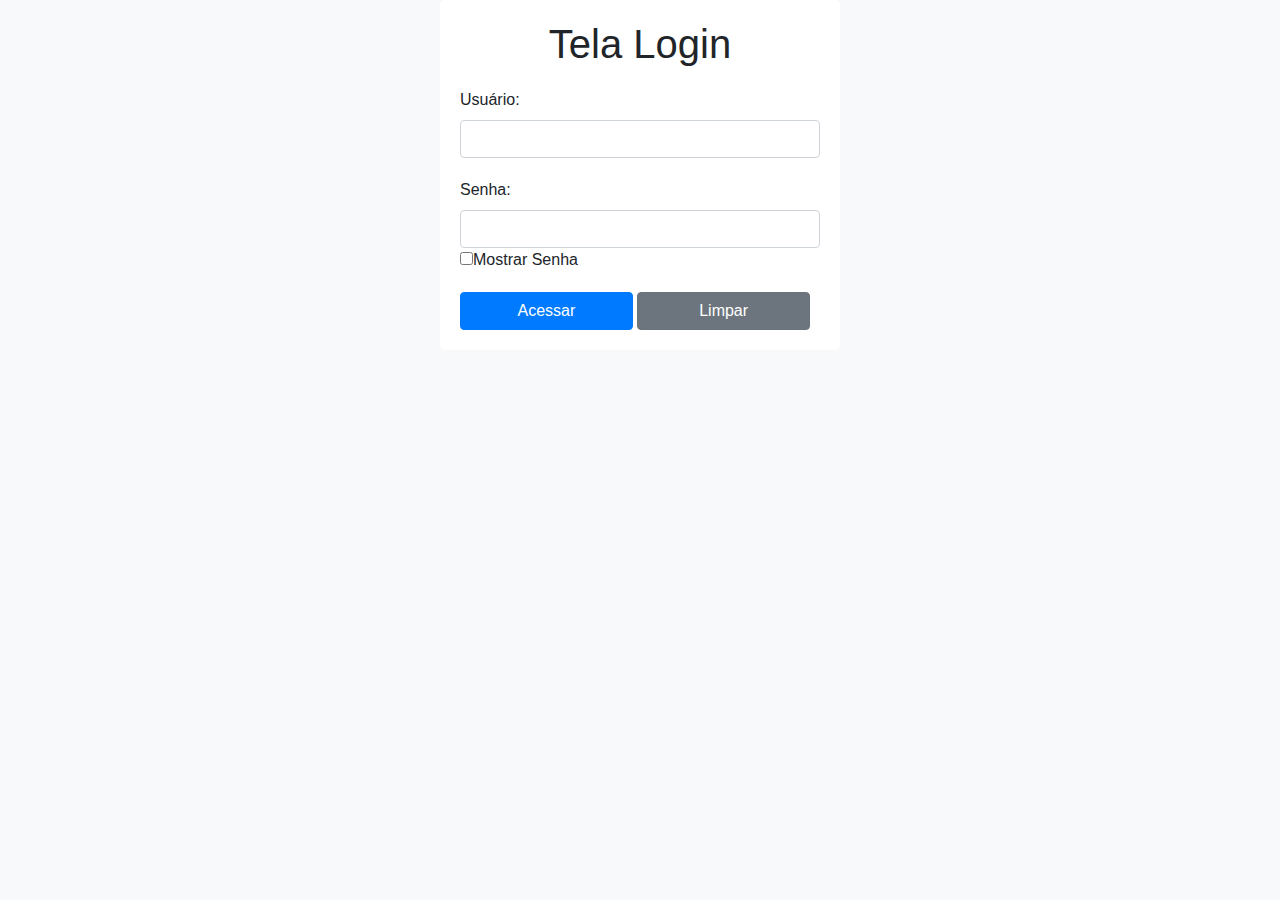
==== index.html @ ba5b814f "Arquivos Projeto" ====
<!DOCTYPE html>
<html lang="pt-br">
<head>
    <meta charset="UTF-8">
    <meta name="viewport" content="width=device-width, initial-scale=1.0">
    <link rel="stylesheet" href="https://stackpath.bootstrapcdn.com/bootstrap/4.3.1/css/bootstrap.min.css">
    <link rel="stylesheet" href="./css/style.css">
    <script src="./js/script.js"></script>
    <title>Tela Login | Patrick Caramico</title>
</head>
<body>
    <div class="container">
        <h1>Tela Login</h1>
        <div class="form-group">
            <label for="usuario">Usuário: </label>
            <input type="text" id="usuario" class="form-control">
        </div>

        <div class="form-group">
            <label for="senha">Senha: </label>
            <input type="password" id="senha" class="form-control">
            <input type="checkbox" id="mostrarSenha" onchange="alternarVisibilidadeSenha()">Mostrar Senha
        </div>

        <button onclick="fazerLogin()" class="btn btn-primary">Acessar</button>
        <button onclick="limpar()" class="btn btn-secondary">Limpar</button>

        <div class="alert alert-danger" id="alerta" style="display: none;">
            Usuário ou senha inválidos. Por favor, tente novamente.
        </div>
    </div>
</body>
</html>
---- css/style.css ----
body {
    background-color: #f8f9fa;
}

.container {
    max-width: 400px;
    margin: 0 auto;
    padding: 20px;
    background-color: #fff;
    border-radius: 5px;
    box-shadow: 0 2px 5px rgba(0, 0, 0, 0,1);
}

h1 {
    text-align: center;
    margin-bottom: 20px;
}

.form-group {
    margin-bottom: 20px;
}

.label {
    display: block;
    font-weight: bold;
}

.btn-primary {
    width: 48%;
}

.btn-secondary {
    width: 48%;
}

#resultado {
    margin-top: 20px;
    padding: 10px;
    background-color: #f8f9fa;
    border: 1px solid #ced4da;
    border-radius: 5px;
}

#btnVoltar {
    position: fixed;
    top: 10px;
    left: 10px;
    width: 50px;
    height: 30px;
    padding: 0;
}
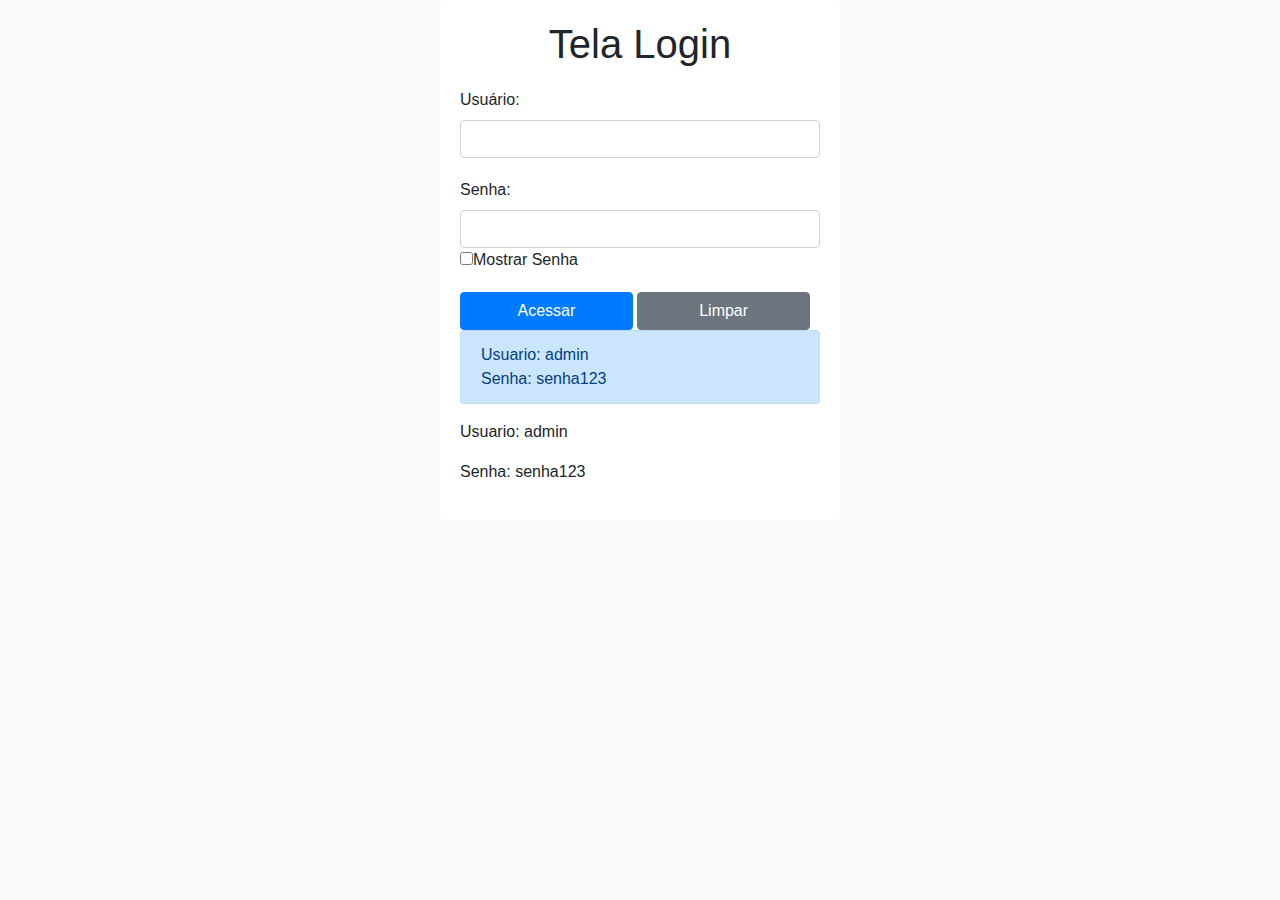
==== commit b8c091e0: "Atualização do Index" ====
--- a/index.html
+++ b/index.html
@@ -28,6 +28,11 @@
         <div class="alert alert-danger" id="alerta" style="display: none;">
             Usuário ou senha inválidos. Por favor, tente novamente.
         </div>
+
+        <div id="observacao">
+            <p>Usuario: admin</p>
+            <p>Senha: senha123</p>
+        </div>
     </div>
 </body>
-</html>+</html>
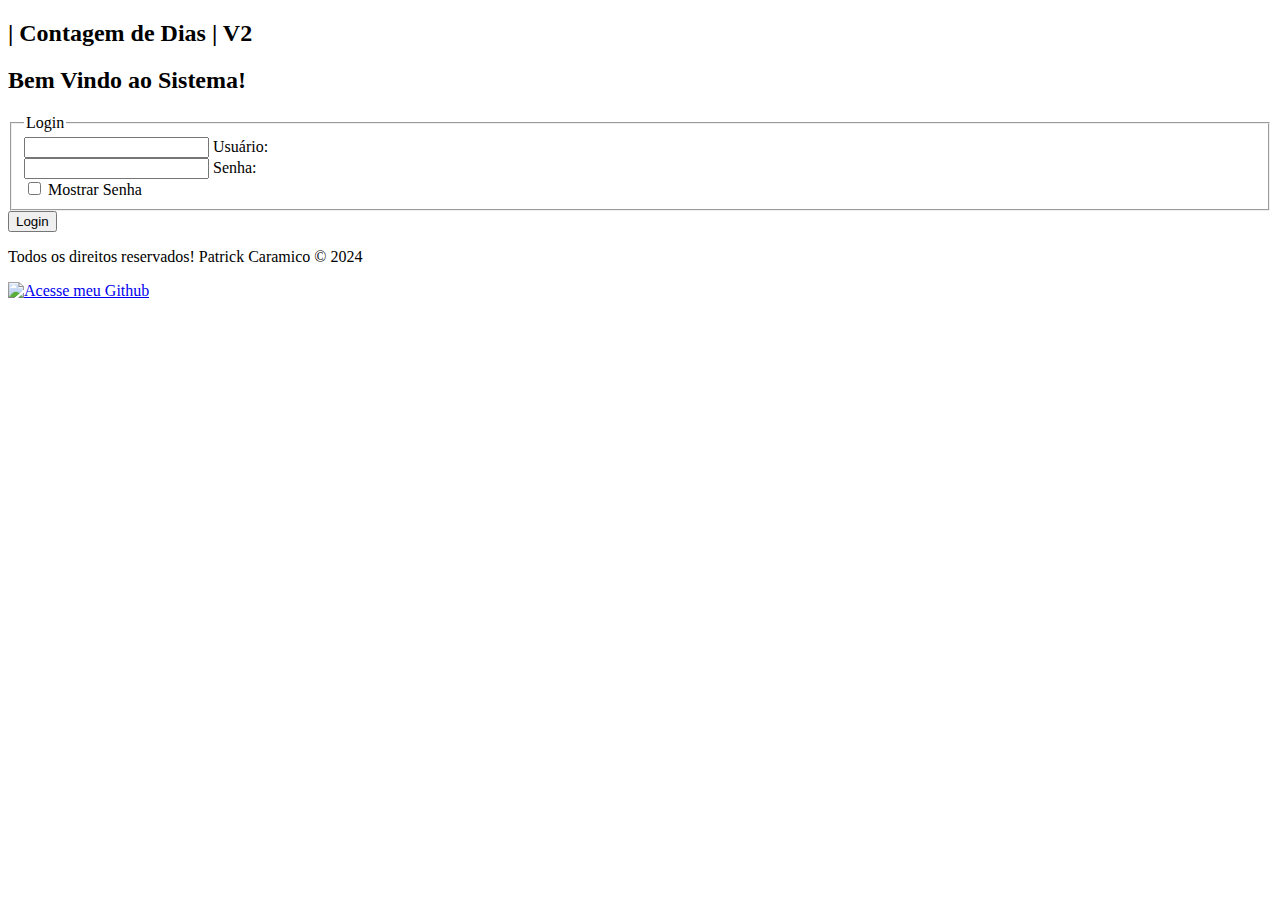
==== commit f5e25e00: "Update index.html" ====
--- a/index.html
+++ b/index.html
@@ -3,36 +3,49 @@
 <head>
     <meta charset="UTF-8">
     <meta name="viewport" content="width=device-width, initial-scale=1.0">
-    <link rel="stylesheet" href="https://stackpath.bootstrapcdn.com/bootstrap/4.3.1/css/bootstrap.min.css">
-    <link rel="stylesheet" href="./css/style.css">
-    <script src="./js/script.js"></script>
-    <title>Tela Login | Patrick Caramico</title>
+    <link rel="stylesheet" href="./css/estilo.css">
+    <title>Sistema V2</title>
 </head>
 <body>
-    <div class="container">
-        <h1>Tela Login</h1>
-        <div class="form-group">
-            <label for="usuario">Usuário: </label>
-            <input type="text" id="usuario" class="form-control">
-        </div>
-
-        <div class="form-group">
-            <label for="senha">Senha: </label>
-            <input type="password" id="senha" class="form-control">
-            <input type="checkbox" id="mostrarSenha" onchange="alternarVisibilidadeSenha()">Mostrar Senha
-        </div>
-
-        <button onclick="fazerLogin()" class="btn btn-primary">Acessar</button>
-        <button onclick="limpar()" class="btn btn-secondary">Limpar</button>
-
-        <div class="alert alert-danger" id="alerta" style="display: none;">
-            Usuário ou senha inválidos. Por favor, tente novamente.
-        </div>
-
-        <div id="observacao">
-            <p>Usuario: admin</p>
-            <p>Senha: senha123</p>
+    <div class="container__geral">
+        <header class="cabecalho">
+            <h2 class="cabecalho__titulo">| Contagem de Dias | V2</h2>
+        </header>
+        
+        <div class="login-wrapper">
+            <div class="right-login">
+                <main class="container__home">
+                    <h2 class="formulario__titulo">Bem Vindo ao Sistema!</h2>
+                    <form class="formulario__login">
+                        <fieldset>
+                            <legend>Login</legend>
+                            <div class="inputBox">
+                                <input type="text" name="username" id="username" class="inputUser" required>
+                                <label for="username" class="labelInput">Usuário: </label>
+                            </div>
+                            <div class="inputBox">
+                                <input type="password" name="senha" id="senha" class="inputUser" required>
+                                <label for="senha" class="labelInput">Senha: </label>
+                            </div>
+                            <div class="inputBox">
+                                <input type="checkbox" id="mostrarSenha" onclick="alternarVisibilidadeSenha()">
+                                <label for="mostrarSenha">Mostrar Senha</label>
+                            </div>
+                        </fieldset>
+                        <button type="button" class="btn-login" onclick="logar()">Login</button>
+                    </form>
+                </main>
+            </div>
         </div>
     </div>
+
+    <footer class="rodape">
+        <p class="rodape__texto">Todos os direitos reservados! Patrick Caramico &copy; 2024</p>
+        <a href="https://github.com/PatrickCaramico" class="rodape__imagem">
+            <img src="./img/github.svg" alt="Acesse meu Github">
+        </a>
+    </footer>
+
+    <script src="./js/login.js"></script>
 </body>
 </html>
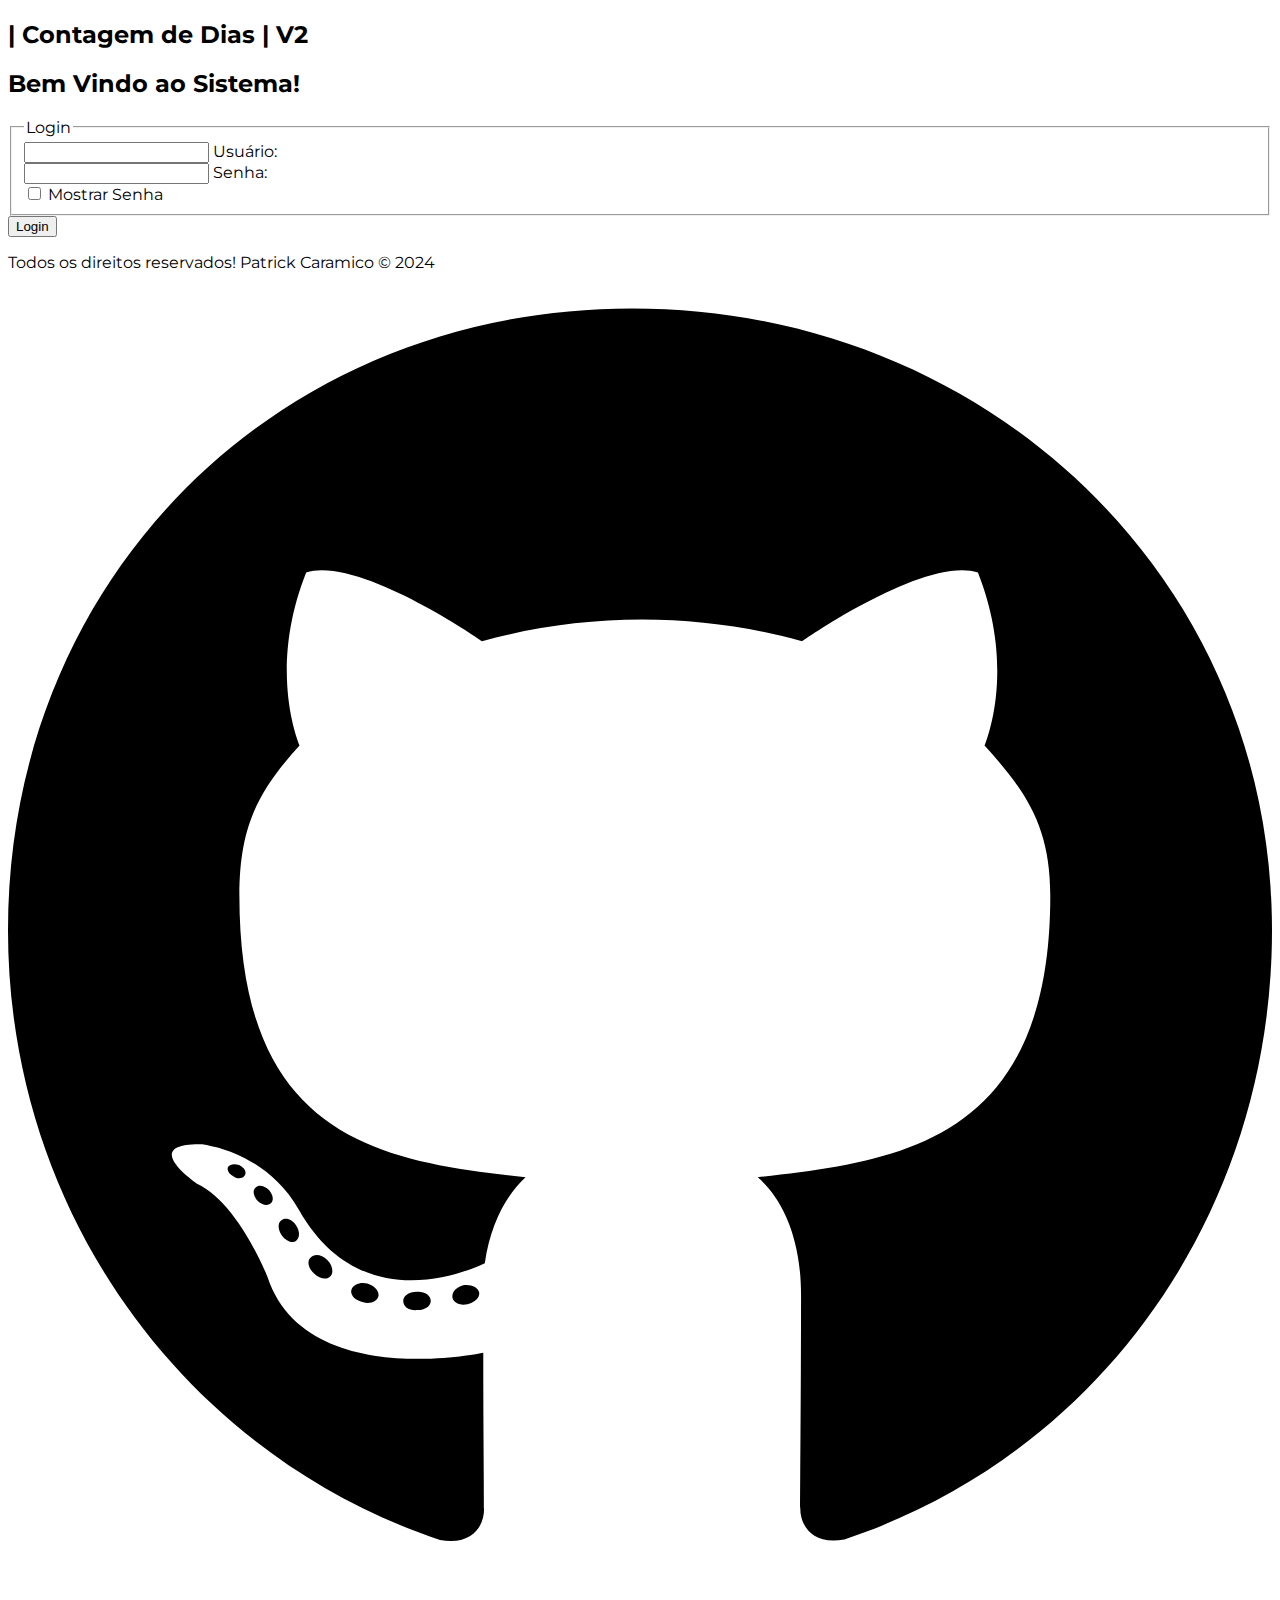
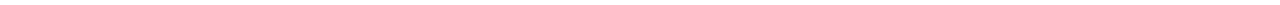
==== commit a15469d2: "Update index.html" ====
--- a/index.html
+++ b/index.html
@@ -4,7 +4,7 @@
     <meta charset="UTF-8">
     <meta name="viewport" content="width=device-width, initial-scale=1.0">
     <link rel="stylesheet" href="./css/estilo.css">
-    <title>Sistema V2</title>
+    <title>Contagem Regressiva | V2 </title>
 </head>
 <body>
     <div class="container__geral">
--- a/css/estilo.css
+++ b/css/estilo.css
@@ -0,0 +1,19 @@
+@import url('https://fonts.googleapis.com/css2?family=Montserrat:wght@100;400;700&display=swap');
+@import url("./style/cabecalho.css");
+@import url("./style/home.css");
+@import url("./style/rodape.css");
+
+:root {
+    --Font-Principal: 'Montserrat', sans-serif;
+    --Cor-primaria: #FFFFFF;
+    --Cor-fundo: black;
+    --Cor-fundo2:  linear-gradient(to right, rgb(20,  147, 220), rgb(17, 54, 71));
+    /* --Cor-fundo3: #6a6e73; */
+    --Cor-fundo3:  linear-gradient(to right, rgb(0, 92,197), rgb(90, 20, 220));
+    
+}
+
+body {
+    font-family: var(--Font-Principal);
+}
+
